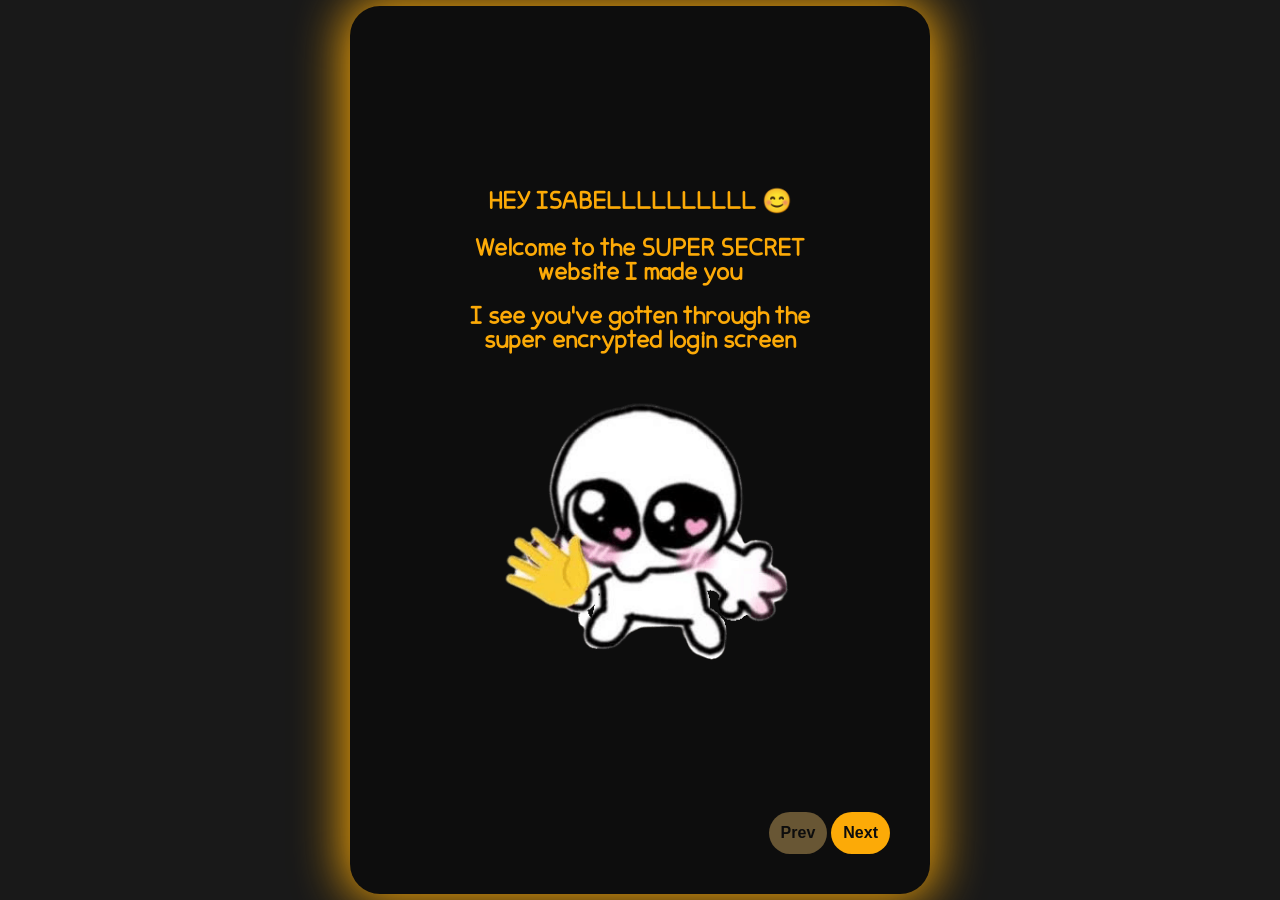
==== hidden.html @ db8ba9e5 "Add files via upload" ====
<!DOCTYPE html>
<html lang="en">
    <head>
        <title>Secret Page</title>
        <meta charset="UTF-8">
        <meta name="viewport" content="width=device-width, initial-scale=1.0">
        <link rel="stylesheet" href="style.css">
    </head>
    <body onload="updateButtonColors()">
        <div class="card">
            <div class="track" id="track">
                <div class="cards">
                    <h2 style="padding-bottom: 20px;" id="text0">HEY ISABELLLLLLLLLL 😊</h2>
                    <h2 style="padding-bottom: 20px;" id="text1">Welcome to the SUPER SECRET website I made you</h2>
                    <h2 style="padding-bottom: 40px;" id="text2">I see you've gotten through the super encrypted login screen</h2>
                    <img width="340" height="280" src="Images/hi.png" style="padding-bottom: 0; align-self: end;">
                </div>
                <div class="cards">
                    <h2 id="text3">If you're reading this right now, you're probably with me in ur house and said "yes" when I asked you to be my girlfriend</h2>
                    <h2 style="padding-bottom: 20px; padding-top: 20px;" id="text4">(WOOHOO \(^^)/)</h2>
                    <video width="300" height="200" autoplay muted loop>
                        <source src="Images/happy.webm" type="video/webm">
                    </video>
                </div>
                <div class="cards">
                    <h2 id="text5">Maybe by now you've realized the website I was coding was this one, and it wasn't out of boredom.</h2>
                    <h2 id="text6">And maybe you're wondering "what's in the box?"</h2>
                    <img width="340" height="280" src="Images/curious.png">
                </div>
                <div class="cards">
                    <h2 style="padding-bottom: 20px;">Well, don't open it just yet! If you keep going I've made you a small video explaining everything ^^</h2>
                    <h2 style="padding-bottom: 40px;">If you'll just go to the next page</h2>
                    <img src="Images/arrow.png">
                </div>
                <div class="cards">
                    <h2 style="padding-bottom: 20px;">Before that tho, just please understand I've never edited a video like this so it's very very bad</h2>
                    <h2 style="padding-bottom: 40px;">I tried making it a bit funny, but I'm not sure if I succeeded</h2>
                </div>
                <div class="cards">
                    <h2 style="padding-bottom: 20px;">Also, one VERY LAST THING. Am I red at the time ur reading this?</h2>
                    <h2 style="padding-bottom: 40px;">I am, aren't I?</h2>
                    <h2 style="padding-bottom: 40px;">Ofc I am</h2>
                    <h2 style="padding-bottom: 40px;">Anywayssss, enjoy your video now ^^</h2>
                    <img src="Images/arrow.png">
                </div>
                <div class="cards">
                    <iframe width="100%" 
                            height="315" 
                            src="https://www.youtube.com/embed/PQi4wGv8j7U?modestbranding=1&rel=0" 
                            title="YouTube video player" 
                            frameborder="0" 
                            allow="accelerometer; autoplay; clipboard-write; encrypted-media; gyroscope; picture-in-picture; web-share" 
                            referrerpolicy="strict-origin-when-cross-origin" 
                            allowfullscreen>
                    </iframe>
                </div>
            </div>
            <div class="button_class">
                <button id="previous" class="previous" onclick="buttonPrev(); updateButtonColors();">Prev</button>
                <button id="next" class="next" onclick="buttonNext(); updateButtonColors();">Next</button>
            </div>
        </div>
        <script>
            const cards = document.querySelectorAll(".cards");
            let currentIndex = 0;
            buttonnext = document.getElementById("next")
            buttonprev = document.getElementById("previous")
            trackslide = document.getElementById("track")
            function trackSlide() {
                movement = currentIndex * -100
                trackslide.style.transform = `translateX(${movement}%)`;
            }
            function updateButtonColors() {
                if (currentIndex === cards.length - 1) {
                    buttonnext.style.backgroundColor = "#685634";
                } else {
                    buttonnext.style.backgroundColor = "#fcaa07";
                }
                if (currentIndex === 0) {
                    buttonprev.style.backgroundColor = "#685634";
                } else {
                    buttonprev.style.backgroundColor = "#fcaa07";
                }
            }
            function buttonPrev() {
                if (currentIndex > 0) {
                    currentIndex = currentIndex - 1;
                    trackSlide();
                    updateButtonColors()
                }
            }
            function buttonNext() {
                if (currentIndex < cards.length - 1) {
                    currentIndex = currentIndex + 1;
                    trackSlide();
                    updateButtonColors()
                }
            }
            function typeWritter() {

            }
        </script>
    </body>
</html>
---- style.css ----
@font-face {
                font-family: myFont;
                src: url(Font/font.otf);
            }
            body {
                background-color: #191919;
                font-family: myFont;
                color: #fcaa07;
                display: flex;
                justify-content: center;
                align-items: center;
                height: 100vh;
                margin: 0;
            }
            .card {
                background-color: #0D0D0D;
                padding: 40px;
                border-radius: 30px;
                box-shadow: 0 10px 25px rgba(0, 0, 0, 0.3);
                text-align: center;
                width: 500px;
                box-shadow: 0 0 50px 5px #fcaa07;
                overflow: hidden;
                position: relative;
            }
            .track {
                display: flex;
                flex-wrap: nowrap;
                width: 100%;
                transition: transform 2s cubic-bezier(0.25, 1, 0.5, 1);
                padding-bottom: 0px;
            }
            video {
                display: block;
                width: 100%;
                max-width: 100%;
                height: auto;
                margin: 20px auto;
                object-fit: contain;
            }
            .cards {
                display: flex;
                flex-direction: column;
                flex: 0 0 100%;
                justify-content: center;
                align-items: center;
                min-width: 100%;
                box-sizing: border-box;
                padding-left: 70px;
                padding-right: 70px;
                padding-bottom: 0;
            }
            .button_class {
                width: 500px;
                text-align: right;
            }
            h2 {
                margin-top: 0;
                margin-bottom: 0;
                color: #fcaa07;
            }
            h3{
                margin-top: 0;
                margin-bottom: 0;
            }
            h4 {
                margin-top: 0px;
                margin-bottom: 30px;
            }
            .nameCheck {
                display: flex;
                flex-direction: column;
                gap: 15px;
            }
            label {
                font-weight: bold;
                letter-spacing: 1px;
                font-size: 0.9rem;
            }
            input {
                background-color: #0D0D0D;
                border: 2px solid #181818;
                border-radius: 50px;
                padding: 12px 20px;
                color: #f7f1e5;
                font-size: 1rem;
                text-align: center;
                outline: none;
                transition: border-color 0.3s;
            }
            input:focus {
                border-color: #fcaa07;
            }
            button {
                background-color: #fcaa07;
                border: none;
                border-radius: 50px;
                padding: 12px;
                color: #0D0D0D;
                font-weight: bold;
                font-size: 1rem;
                cursor: pointer;
                transition: transform 0.2s, background-color 0.2s;
            }
            button:hover {
                background-color: #ffb727;
                transform: scale(1.02);
            }
            .hidden {
                display: none;
            }
            .trueFalse {
                display: none;
                color: #fcaa07;
            }
            #welcome-screen {
                animation: fadeIn 0.5s ease-in-out;
            }
            @keyframes fadeIn {
                from { opacity: 0; transform: translateY(10px); }
                to { opacity: 1; transform: translateY(0); }
            }
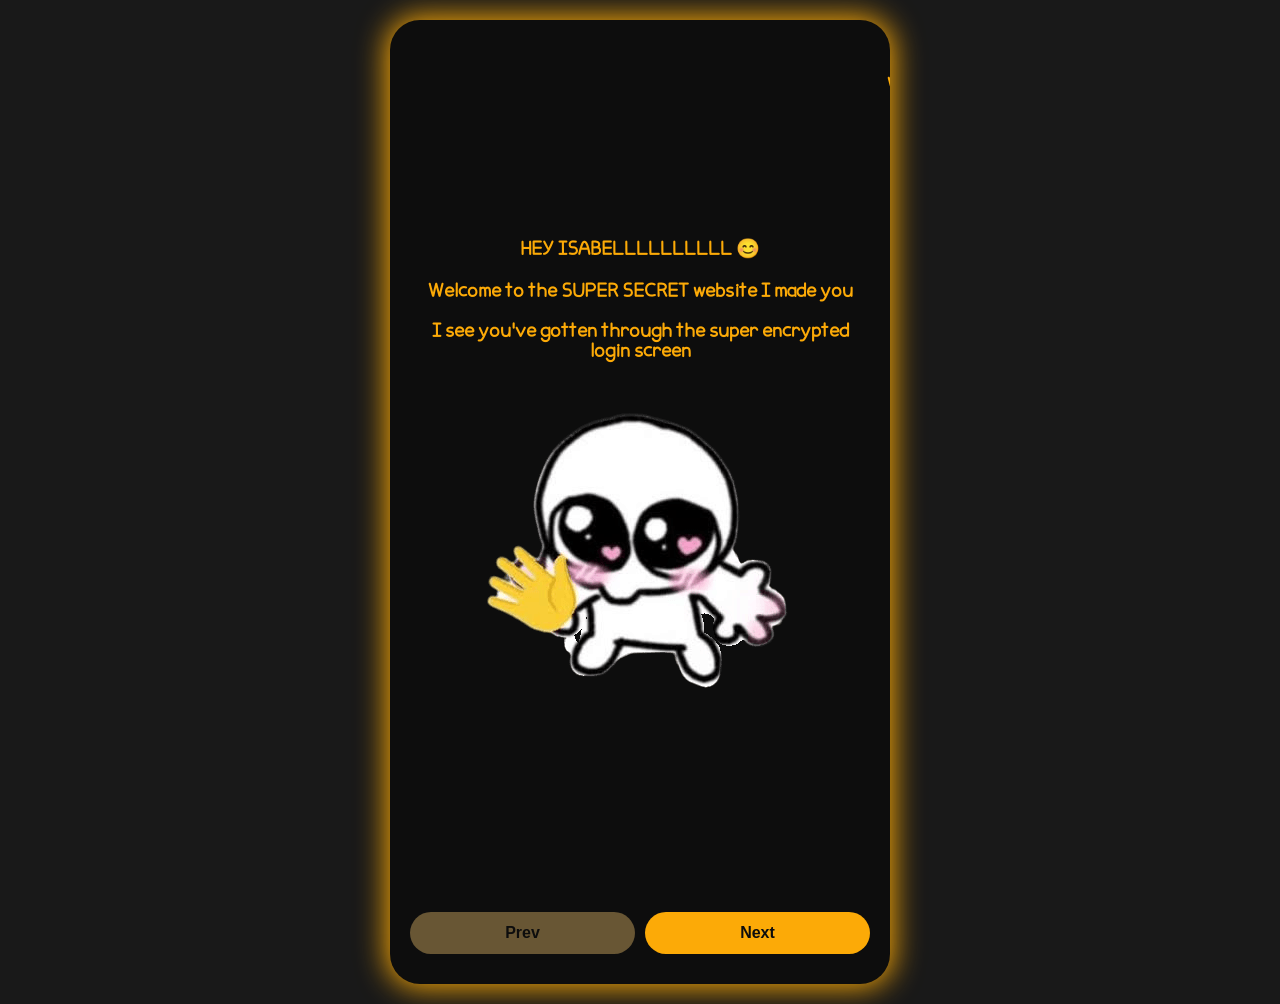
==== commit 90b978fa: "Add files via upload" ====
--- a/hidden.html
+++ b/hidden.html
@@ -13,24 +13,24 @@
                     <h2 style="padding-bottom: 20px;" id="text0">HEY ISABELLLLLLLLLL 😊</h2>
                     <h2 style="padding-bottom: 20px;" id="text1">Welcome to the SUPER SECRET website I made you</h2>
                     <h2 style="padding-bottom: 40px;" id="text2">I see you've gotten through the super encrypted login screen</h2>
-                    <img width="340" height="280" src="Images/hi.png" style="padding-bottom: 0; align-self: end;">
+                    <img src="Images/hi.png" style="max-width: 100%; height: auto; padding-bottom: 0;">
                 </div>
                 <div class="cards">
                     <h2 id="text3">If you're reading this right now, you're probably with me in ur house and said "yes" when I asked you to be my girlfriend</h2>
                     <h2 style="padding-bottom: 20px; padding-top: 20px;" id="text4">(WOOHOO \(^^)/)</h2>
-                    <video width="300" height="200" autoplay muted loop>
+                    <video autoplay muted loop playsinline>
                         <source src="Images/happy.webm" type="video/webm">
                     </video>
                 </div>
                 <div class="cards">
                     <h2 id="text5">Maybe by now you've realized the website I was coding was this one, and it wasn't out of boredom.</h2>
                     <h2 id="text6">And maybe you're wondering "what's in the box?"</h2>
-                    <img width="340" height="280" src="Images/curious.png">
+                    <img src="Images/curious.png" style="max-width: 100%; height: auto;">
                 </div>
                 <div class="cards">
                     <h2 style="padding-bottom: 20px;">Well, don't open it just yet! If you keep going I've made you a small video explaining everything ^^</h2>
                     <h2 style="padding-bottom: 40px;">If you'll just go to the next page</h2>
-                    <img src="Images/arrow.png">
+                    <img src="Images/arrow.png" style="max-width: 100%; height: auto;">
                 </div>
                 <div class="cards">
                     <h2 style="padding-bottom: 20px;">Before that tho, just please understand I've never edited a video like this so it's very very bad</h2>
@@ -41,11 +41,11 @@
                     <h2 style="padding-bottom: 40px;">I am, aren't I?</h2>
                     <h2 style="padding-bottom: 40px;">Ofc I am</h2>
                     <h2 style="padding-bottom: 40px;">Anywayssss, enjoy your video now ^^</h2>
-                    <img src="Images/arrow.png">
+                    <img src="Images/arrow.png" style="max-width: 100%; height: auto;">
                 </div>
                 <div class="cards">
                     <iframe width="100%" 
-                            height="315" 
+                            height="250" 
                             src="https://www.youtube.com/embed/PQi4wGv8j7U?modestbranding=1&rel=0" 
                             title="YouTube video player" 
                             frameborder="0" 
@@ -96,9 +96,6 @@
                     updateButtonColors()
                 }
             }
-            function typeWritter() {
-
-            }
         </script>
     </body>
 </html>
--- a/style.css
+++ b/style.css
@@ -1,122 +1,129 @@
-            @font-face {
-                font-family: myFont;
-                src: url(Font/font.otf);
-            }
-            body {
-                background-color: #191919;
-                font-family: myFont;
-                color: #fcaa07;
-                display: flex;
-                justify-content: center;
-                align-items: center;
-                height: 100vh;
-                margin: 0;
-            }
-            .card {
-                background-color: #0D0D0D;
-                padding: 40px;
-                border-radius: 30px;
-                box-shadow: 0 10px 25px rgba(0, 0, 0, 0.3);
-                text-align: center;
-                width: 500px;
-                box-shadow: 0 0 50px 5px #fcaa07;
-                overflow: hidden;
-                position: relative;
-            }
-            .track {
-                display: flex;
-                flex-wrap: nowrap;
-                width: 100%;
-                transition: transform 2s cubic-bezier(0.25, 1, 0.5, 1);
-                padding-bottom: 0px;
-            }
-            video {
-                display: block;
-                width: 100%;
-                max-width: 100%;
-                height: auto;
-                margin: 20px auto;
-                object-fit: contain;
-            }
-            .cards {
-                display: flex;
-                flex-direction: column;
-                flex: 0 0 100%;
-                justify-content: center;
-                align-items: center;
-                min-width: 100%;
-                box-sizing: border-box;
-                padding-left: 70px;
-                padding-right: 70px;
-                padding-bottom: 0;
-            }
-            .button_class {
-                width: 500px;
-                text-align: right;
-            }
-            h2 {
-                margin-top: 0;
-                margin-bottom: 0;
-                color: #fcaa07;
-            }
-            h3{
-                margin-top: 0;
-                margin-bottom: 0;
-            }
-            h4 {
-                margin-top: 0px;
-                margin-bottom: 30px;
-            }
-            .nameCheck {
-                display: flex;
-                flex-direction: column;
-                gap: 15px;
-            }
-            label {
-                font-weight: bold;
-                letter-spacing: 1px;
-                font-size: 0.9rem;
-            }
-            input {
-                background-color: #0D0D0D;
-                border: 2px solid #181818;
-                border-radius: 50px;
-                padding: 12px 20px;
-                color: #f7f1e5;
-                font-size: 1rem;
-                text-align: center;
-                outline: none;
-                transition: border-color 0.3s;
-            }
-            input:focus {
-                border-color: #fcaa07;
-            }
-            button {
-                background-color: #fcaa07;
-                border: none;
-                border-radius: 50px;
-                padding: 12px;
-                color: #0D0D0D;
-                font-weight: bold;
-                font-size: 1rem;
-                cursor: pointer;
-                transition: transform 0.2s, background-color 0.2s;
-            }
-            button:hover {
-                background-color: #ffb727;
-                transform: scale(1.02);
-            }
-            .hidden {
-                display: none;
-            }
-            .trueFalse {
-                display: none;
-                color: #fcaa07;
-            }
-            #welcome-screen {
-                animation: fadeIn 0.5s ease-in-out;
-            }
-            @keyframes fadeIn {
-                from { opacity: 0; transform: translateY(10px); }
-                to { opacity: 1; transform: translateY(0); }
-            }+@font-face {
+    font-family: myFont;
+    src: url(Font/font.otf);
+}
+body {
+    background-color: #191919;
+    font-family: myFont;
+    color: #fcaa07;
+    display: flex;
+    justify-content: center;
+    align-items: center;
+    min-height: 100vh;
+    margin: 0;
+    padding: 20px;
+    box-sizing: border-box;
+}
+.card {
+    background-color: #0D0D0D;
+    padding: 30px 20px;
+    border-radius: 30px;
+    text-align: center;
+    width: 100%;
+    max-width: 500px;
+    box-shadow: 0 0 30px 3px #fcaa07;
+    overflow: hidden;
+    position: relative;
+    box-sizing: border-box;
+}
+.track {
+    display: flex;
+    flex-wrap: nowrap;
+    width: 100%;
+    transition: transform 2s cubic-bezier(0.25, 1, 0.5, 1);
+}
+video {
+    display: block;
+    width: 100%;
+    max-width: 100%;
+    height: auto;
+    margin: 20px auto;
+    object-fit: contain;
+}
+.cards {
+    display: flex;
+    flex-direction: column;
+    flex: 0 0 100%;
+    justify-content: center;
+    align-items: center;
+    min-width: 100%;
+    box-sizing: border-box;
+    padding: 0 15px;
+}
+.button_class {
+    width: 100%;
+    display: flex;
+    justify-content: space-between;
+    margin-top: 25px;
+    gap: 10px;
+}
+.button_class button {
+    flex: 1;
+}
+h2 {
+    margin-top: 0;
+    margin-bottom: 0;
+    color: #fcaa07;
+    font-size: 1.2rem;
+}
+h3 {
+    margin-top: 0;
+    margin-bottom: 0;
+}
+h4 {
+    margin-top: 0px;
+    margin-bottom: 20px;
+}
+.nameCheck {
+    display: flex;
+    flex-direction: column;
+    gap: 15px;
+    width: 100%;
+}
+label {
+    font-weight: bold;
+    letter-spacing: 1px;
+    font-size: 0.9rem;
+}
+input {
+    background-color: #0D0D0D;
+    border: 2px solid #181818;
+    border-radius: 50px;
+    padding: 12px 20px;
+    color: #f7f1e5;
+    font-size: 1rem;
+    text-align: center;
+    outline: none;
+    transition: border-color 0.3s;
+    width: 100%;
+    box-sizing: border-box;
+}
+input:focus {
+    border-color: #fcaa07;
+}
+button {
+    background-color: #fcaa07;
+    border: none;
+    border-radius: 50px;
+    padding: 12px;
+    color: #0D0D0D;
+    font-weight: bold;
+    font-size: 1rem;
+    cursor: pointer;
+    transition: transform 0.2s, background-color 0.2s;
+}
+button:hover {
+    background-color: #ffb727;
+    transform: scale(1.02);
+}
+.hidden {
+    display: none;
+}
+.trueFalse {
+    display: none;
+    color: #fcaa07;
+}
+@keyframes fadeIn {
+    from { opacity: 0; transform: translateY(10px); }
+    to { opacity: 1; transform: translateY(0); }
+}
